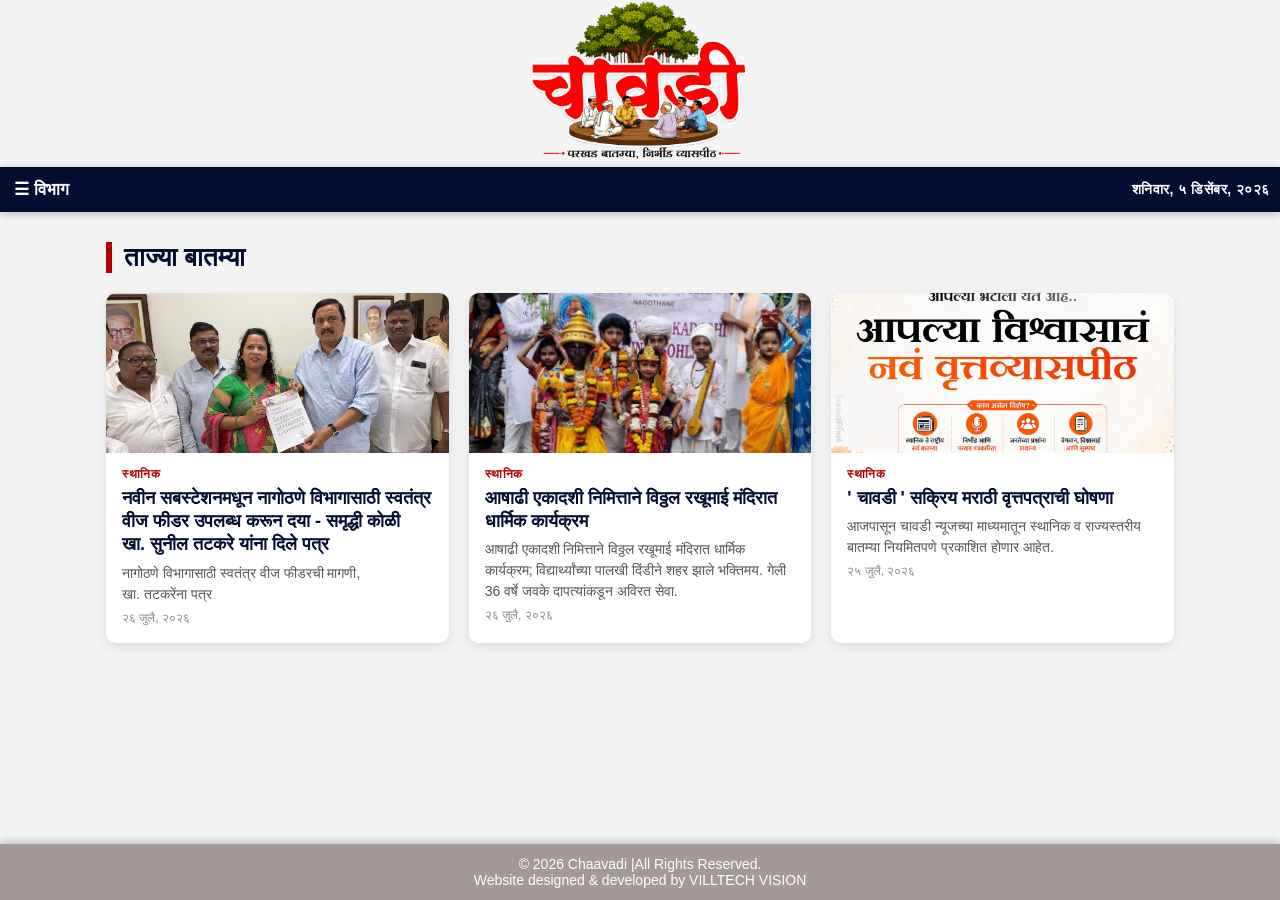
==== index.html @ 3468c813 "Merge branch 'main' of https://github.com/chaavadi26-hub/chaavadi" ====
<!DOCTYPE html>
<html lang="mr">
<head>
    <meta charset="UTF-8">
    <meta name="viewport" content="width=device-width, initial-scale=1.0">
    <title>चावडी न्यूज</title>
    <link rel="stylesheet" href="style.css">

</head>
<body>
<header>

    <h1 class="logo"><img src="img/chaavadi_logo.png" alt="चावडी"  width="250"></h1>


</header>


    <nav>

    <div class="dropdown">
        <button class="dropbtn">☰ विभाग</button>

        <div class="dropdown-content-1">
            <a href="category.html?cat=Sampadkiya" class="extra">सम्पादकीय</a>
            <a href="index.html" class="dropdown-content"> ताज्या बातम्या(Latest News)</a>
            <a href="category.html?cat=sthanik" class="dropdown-content"> स्थानिक(Local)</a>
            <a href="category.html?cat=rajkaran" class="dropdown-content"> राजकारण(Politics)</a>
            <a href="category.html?cat=krida" class="dropdown-content"> क्रीडा(Sports)</a>
            <a href="category.html?cat=kalaaanisanskruti" class="dropdown-content"> कला आणि संस्कृती(Arts&Culture)</a>
            <a href="category.html?cat=arogya" class="dropdown-content"> आरोग्य(Medical)</a>
            <a href="category.html?cat=arthavyavastha" class="dropdown-content"> अर्थव्यवस्था(Economics)</a>
            <a href="category.html?cat=aantararashtriya" class="dropdown-content"> आंतरराष्ट्रीय(International)</a>
        </div>
    </div>

   <div class="date" id="currentDate"></div>

</nav>


<section class="news-section">
  <h2 class="section-title">ताज्या बातम्या</h2>
  <div class="news-grid" id="newsGrid">
    <p class="no-news">बातम्या लोड होत आहेत...</p>
  </div>
</section>



<footer>

    © 2026 Chaavadi |All Rights Reserved.<br>
    Website designed & developed by VILLTECH VISION


</footer>
   <script>
    const today = new Date();

    const options = {
        weekday: 'long',
        day: 'numeric',
        month: 'long',
        year: 'numeric'
    };

    document.getElementById("currentDate").innerHTML =
          today.toLocaleDateString('mr-IN', options);
</script>
<script src="js/app.js"></script>
<script>
  renderNewsGrid("newsGrid");
</script>

</body>
</html>
---- style.css ----
/* ===========================
   Global Styling
=========================== */

* {
    margin: 0;
    padding: 0;
    box-sizing: border-box;
    font-family: "Noto Sans Devanagari", "Mukta", "Nirmala UI", sans-serif;
}

body {
    background: #f4f4f4;
    margin: 0;
    min-height: 100vh;
    padding-bottom: 55px;
    /* Space for fixed footer */
}

.logo {
    display: flex;
    flex-direction: row;
    justify-content: center;

}

/* ===========================
   Navigation Bar
=========================== */

nav {
    width: 100%;
    height: 45px;
    background: #030d30;
    display: flex;
    align-items: center;
    justify-content: space-between;
    padding: 0 10px;
    box-shadow: 0 2px 8px rgba(0, 0, 0, 0.25);

}

/* ===========================
   Dropdown
=========================== */

.dropdown {
    position: relative;
    transition: 1s;
}

/* Button */

.dropbtn {
    background: #b3000000;
    color: #fff;
    border: none;
    padding: 6px 4px;
    font-size: 17px;
    font-weight: 600;
    cursor: pointer;
    border-radius: 5px;
    transition: 0.3s;
}

.dropbtn:hover {
    background: #8a8a8a00;


    transform: scale(1.1);
}

/* Dropdown Menu */

.dropdown-content-1 {
    position: absolute;
    top: 100%;
    left: 0;
    min-width: 250px;
    background: #fff;
    border-radius: 6px;
    box-shadow: 0 8px 20px rgba(0, 0, 0, .25);
    overflow: hidden;
    z-index: 999;
    opacity: 0;
    visibility: hidden;
    transform: translateY(10px);
    transition:
        opacity .3s ease,
        transform .3s ease,
        visibility .3s ease;
}

/* Links */

.dropdown-content {
    display: block;

    padding: 14px 18px;

    color: #333;

    text-decoration: none;

    font-size: 16px;

    transition: .3s;

    border-bottom: 1px solid #ececec;
}

.extra {
    display: block;

    padding: 14px 18px;

    color: #333;

    text-decoration: none;

    font-size: 16px;

    transition: .3s;

    border-bottom: 1px solid #ececec;
}

.dropdown-content:last-child {
    border-bottom: none;
}

.extra:last-child {
    border-bottom: none;
}

.dropdown-content:hover {
    background: #b30000;
    color: white;
}

.extra:hover {
    background: #b30000;
    color: white;
}
/* Show Dropdown */

.dropdown:hover .dropdown-content-1 {
    opacity: 1;
    visibility: visible;
    transform: translateY(0);
}

/* ===========================
   Date (Extreme Right)
=========================== */
.coming-soon {
    text-align: center;
    /* Center horizontally */
    font-size: 38px;
    /* Large font */
    font-weight: bold;
    /* Bold text */
    color: #8B0000;
    /* Dark red */
    margin-top: 60px;
    /* Space from top */
    font-family: "Tiro Devanagari Marathi", serif;
}

.tagline {
    text-align: center;
    /* Center horizontally */
    font-size: 65px;
    /* Large font */
    font-weight: bolder;
    /* Bold text */
    color: #ff3c00;
    /* Dark red */
    margin-top: 60px;
    /* Space from top */
    font-family: "Tiro Devanagari Marathi", serif;
}

.date {
    margin-left: auto;
    color: #ffffff;
    font-size: 14px;
    font-weight: 600;
    letter-spacing: 0.5px;
    white-space: nowrap;
}

/* ===========================
   Footer
=========================== */

footer {
    position: fixed;
    left: 0;
    bottom: 0;
    width: 100%;
    background: #a49999;
    color: #fff;
    text-align: center;
    padding: 12px 10px;
    font-size: 14px;
    z-index: 1000;
    box-shadow: 0 -2px 8px rgba(0, 0, 0, .25);
}

.window-container {
    width: 100%;
    height: auto;
    /* Forces container to match window height */
    display: flex;
    justify-content: center;
    align-items: center;
    overflow: hidden;
}

.window-container img {
    width: 100%;
    height: auto;
    object-fit: cover;
    /* Keeps image sharp and perfectly proportioned */
}


/* ===========================
   News Section (homepage / category)
=========================== */

.news-section {
    max-width: 1100px;
    margin: 30px auto 40px;
    padding: 0 16px;
}

.section-title {
    font-size: 26px;
    color: #030d30;
    border-left: 6px solid #b30000;
    padding-left: 12px;
    margin-bottom: 20px;
}

.news-grid {
    display: grid;
    grid-template-columns: repeat(auto-fill, minmax(260px, 1fr));
    gap: 20px;
}

.news-card {
    display: flex;
    flex-direction: column;
    background: #fff;
    border-radius: 10px;
    overflow: hidden;
    text-decoration: none;
    color: inherit;
    box-shadow: 0 4px 12px rgba(0, 0, 0, .1);
    transition: transform .25s ease, box-shadow .25s ease;
}

.news-card:hover {
    transform: translateY(-4px);
    box-shadow: 0 10px 20px rgba(0, 0, 0, .18);
}

.news-card img {
    width: 100%;
    height: 160px;
    object-fit: cover;
    transition: 0.2s ease;
}

.news-card img:hover{
    width: 100%;
    height: 160px;
    object-fit: cover;
    transform: scale(1.1);
    transition: 0.2s ease-in;
}

.news-card-body {
    padding: 14px 16px 18px;
    display: flex;
    flex-direction: column;
    gap: 6px;
}

.news-category {
    font-size: 12px;
    font-weight: 700;
    color: #b30000;
    text-transform: uppercase;
    letter-spacing: .5px;
}

.news-card-body h3 {
    font-size: 18px;
    line-height: 1.3;
    color: #030d30;
}

.news-card-body p {
    font-size: 14px;
    color: #555;
    line-height: 1.5;
}

.news-date {
    font-size: 12px;
    color: #888;
    margin-top: auto;
}

.no-news {
    text-align: center;
    color: #777;
    padding: 30px 0;
    grid-column: 1 / -1;
}

/* ===========================
   Article Page
=========================== */

.article-container {
    max-width: 760px;
    margin: 30px auto 50px;
    padding: 0 16px;
}

.article-container h1 {
    font-size: 28px;
    color: #030d30;
    margin: 10px 0 12px;
    line-height: 1.35;
}

.article-meta {
    display: flex;
    gap: 8px;
    font-size: 13px;
    color: #777;
    margin-bottom: 16px;
}

.article-image {
    width: 100%;
    max-height: 420px;
    object-fit: contain;
    box-shadow: 0 0 10px #2222223d;
    border-radius: 8px;
    margin-bottom: 20px;
}

.article-body p {
    font-size: 16px;
    line-height: 1.8;
    color: #222;
    margin-bottom: 16px;
}

.back-link {
    display: inline-block;
    margin-top: 10px;
    color: #b30000;
    text-decoration: none;
    font-weight: 600;
}

.back-link:hover {
    text-decoration: underline;
}

@media (max-width: 500px) {

    .logo img {
        width: 220px;
        height: auto;
    }

    .tagline {
        font-size: 55px;
        margin-top: 30px;
    }

    .coming-soon {
        font-size: 40px;
        margin-top: 25px;
    }

    .dropbtn {
        font-size: 14px;

    }

    .date {
        font-size: 14px;
    }

    footer {
        font-size: 12px;
        padding: 5px 2px;
    }

    body {
        padding-bottom: 50px;
    }

}
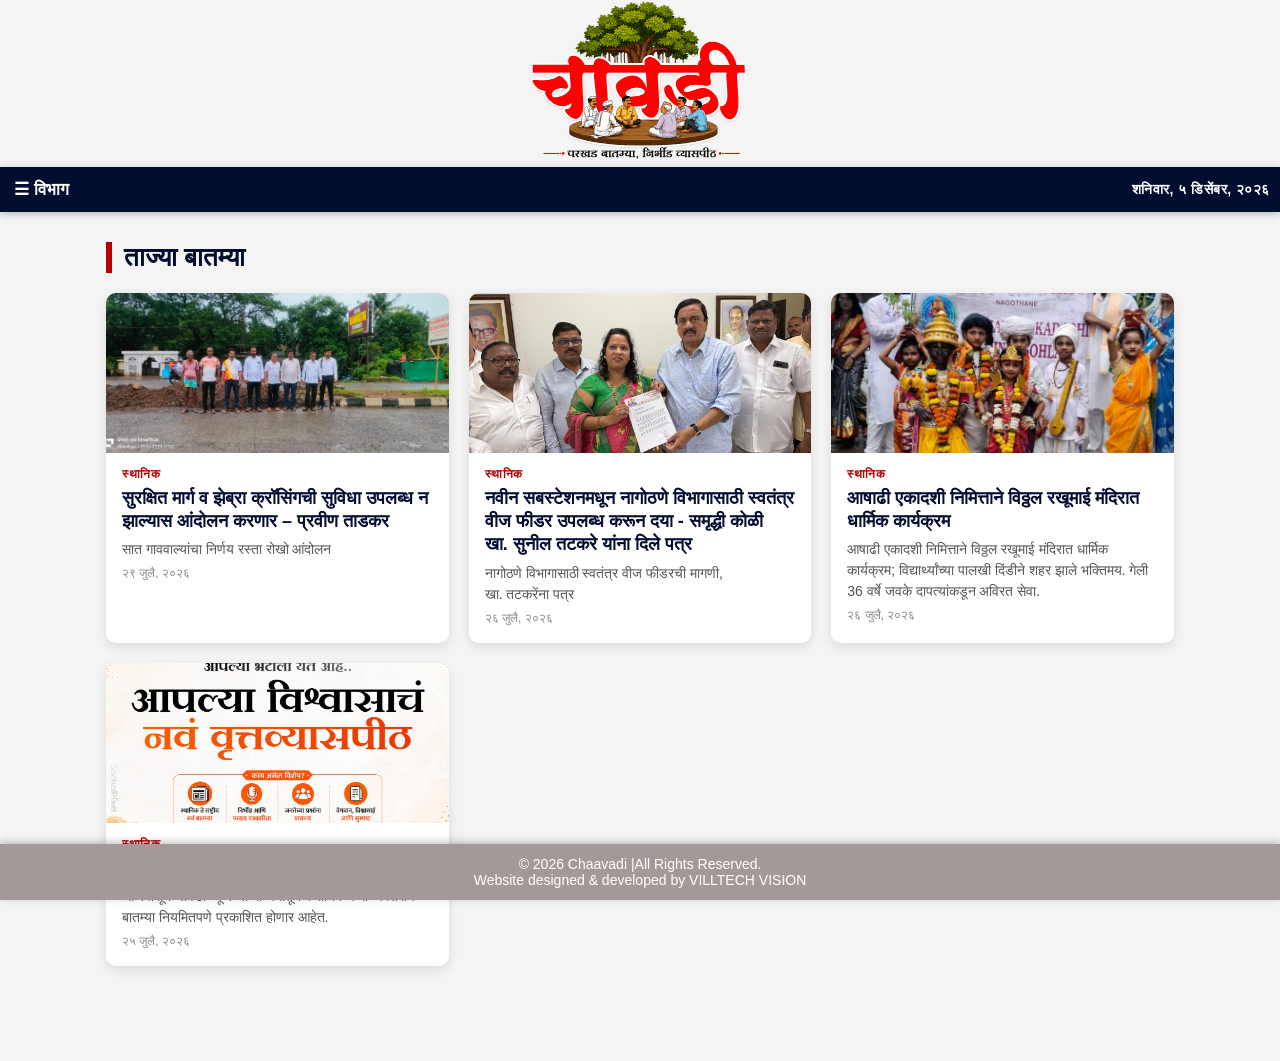
==== commit 6931565c: "1" ====
--- a/index.html
+++ b/index.html
@@ -22,15 +22,15 @@
         <button class="dropbtn">☰ विभाग</button>
 
         <div class="dropdown-content-1">
-            <a href="category.html?cat=Sampadkiya" class="extra">सम्पादकीय</a>
-            <a href="index.html" class="dropdown-content"> ताज्या बातम्या(Latest News)</a>
-            <a href="category.html?cat=sthanik" class="dropdown-content"> स्थानिक(Local)</a>
-            <a href="category.html?cat=rajkaran" class="dropdown-content"> राजकारण(Politics)</a>
-            <a href="category.html?cat=krida" class="dropdown-content"> क्रीडा(Sports)</a>
-            <a href="category.html?cat=kalaaanisanskruti" class="dropdown-content"> कला आणि संस्कृती(Arts&Culture)</a>
-            <a href="category.html?cat=arogya" class="dropdown-content"> आरोग्य(Medical)</a>
-            <a href="category.html?cat=arthavyavastha" class="dropdown-content"> अर्थव्यवस्था(Economics)</a>
-            <a href="category.html?cat=aantararashtriya" class="dropdown-content"> आंतरराष्ट्रीय(International)</a>
+            <a href="category.html?cat=sampadkiya" class="extra">संपादकीय (Editorial)</a>
+            <a href="index.html" class="dropdown-content"> ताज्या बातम्या (Latest News)</a>
+            <a href="category.html?cat=sthanik" class="dropdown-content"> स्थानिक (Local)</a>
+            <a href="category.html?cat=rajkaran" class="dropdown-content"> राजकारण (Politics)</a>
+            <a href="category.html?cat=krida" class="dropdown-content"> क्रीडा (Sports)</a>
+            <a href="category.html?cat=kalaaanisanskruti" class="dropdown-content"> कला आणि संस्कृती (Arts&Culture)</a>
+            <a href="category.html?cat=arogya" class="dropdown-content"> आरोग्य (Medical)</a>
+            <a href="category.html?cat=arthavyavastha" class="dropdown-content"> अर्थव्यवस्था (Economics)</a>
+            <a href="category.html?cat=aantararashtriya" class="dropdown-content"> आंतरराष्ट्रीय (International)</a>
         </div>
     </div>
 
--- a/style.css
+++ b/style.css
@@ -114,7 +114,7 @@
 
     padding: 14px 18px;
 
-    color: #333;
+    color: #ffffff;
 
     text-decoration: none;
 
@@ -123,6 +123,8 @@
     transition: .3s;
 
     border-bottom: 1px solid #ececec;
+
+    background-color: rgb(7, 6, 83);
 }
 
 .dropdown-content:last-child {
@@ -139,7 +141,7 @@
 }
 
 .extra:hover {
-    background: #b30000;
+    background: #2200ff;
     color: white;
 }
 /* Show Dropdown */
@@ -363,6 +365,45 @@
     margin-bottom: 16px;
 }
 
+/* ---- Subtitle: bold, sits right under the title ---- */
+.article-subtitle {
+    font-size: 17px;
+    font-weight: 700;
+    color: #07174f;
+    line-height: 1.5;
+}
+
+/* ---- Body Part 2: distinct color, separated with a divider ---- */
+.article-body-2 {
+    padding-top: 3px;
+    
+}
+
+.article-body-2 p {
+    font-size: 16px;
+    line-height: 1.8;
+    color: #7a1a1a;
+    margin-bottom: 16px;
+}
+
+/* ---- Extra images (image2/3/4) ---- */
+.article-extra-images {
+    display: grid;
+    gap: 10px;
+    margin: 20px 0;
+}
+
+.article-extra-images img {
+    width: 100%;
+    max-height: 420px;
+    object-fit: contain;
+    box-shadow: 0 0 10px #2222223d;
+    border-radius: 8px;
+    margin-bottom: 20px;
+}
+
+
+
 .back-link {
     display: inline-block;
     margin-top: 10px;
@@ -410,5 +451,4 @@
         padding-bottom: 50px;
     }
 
-}
-
+}
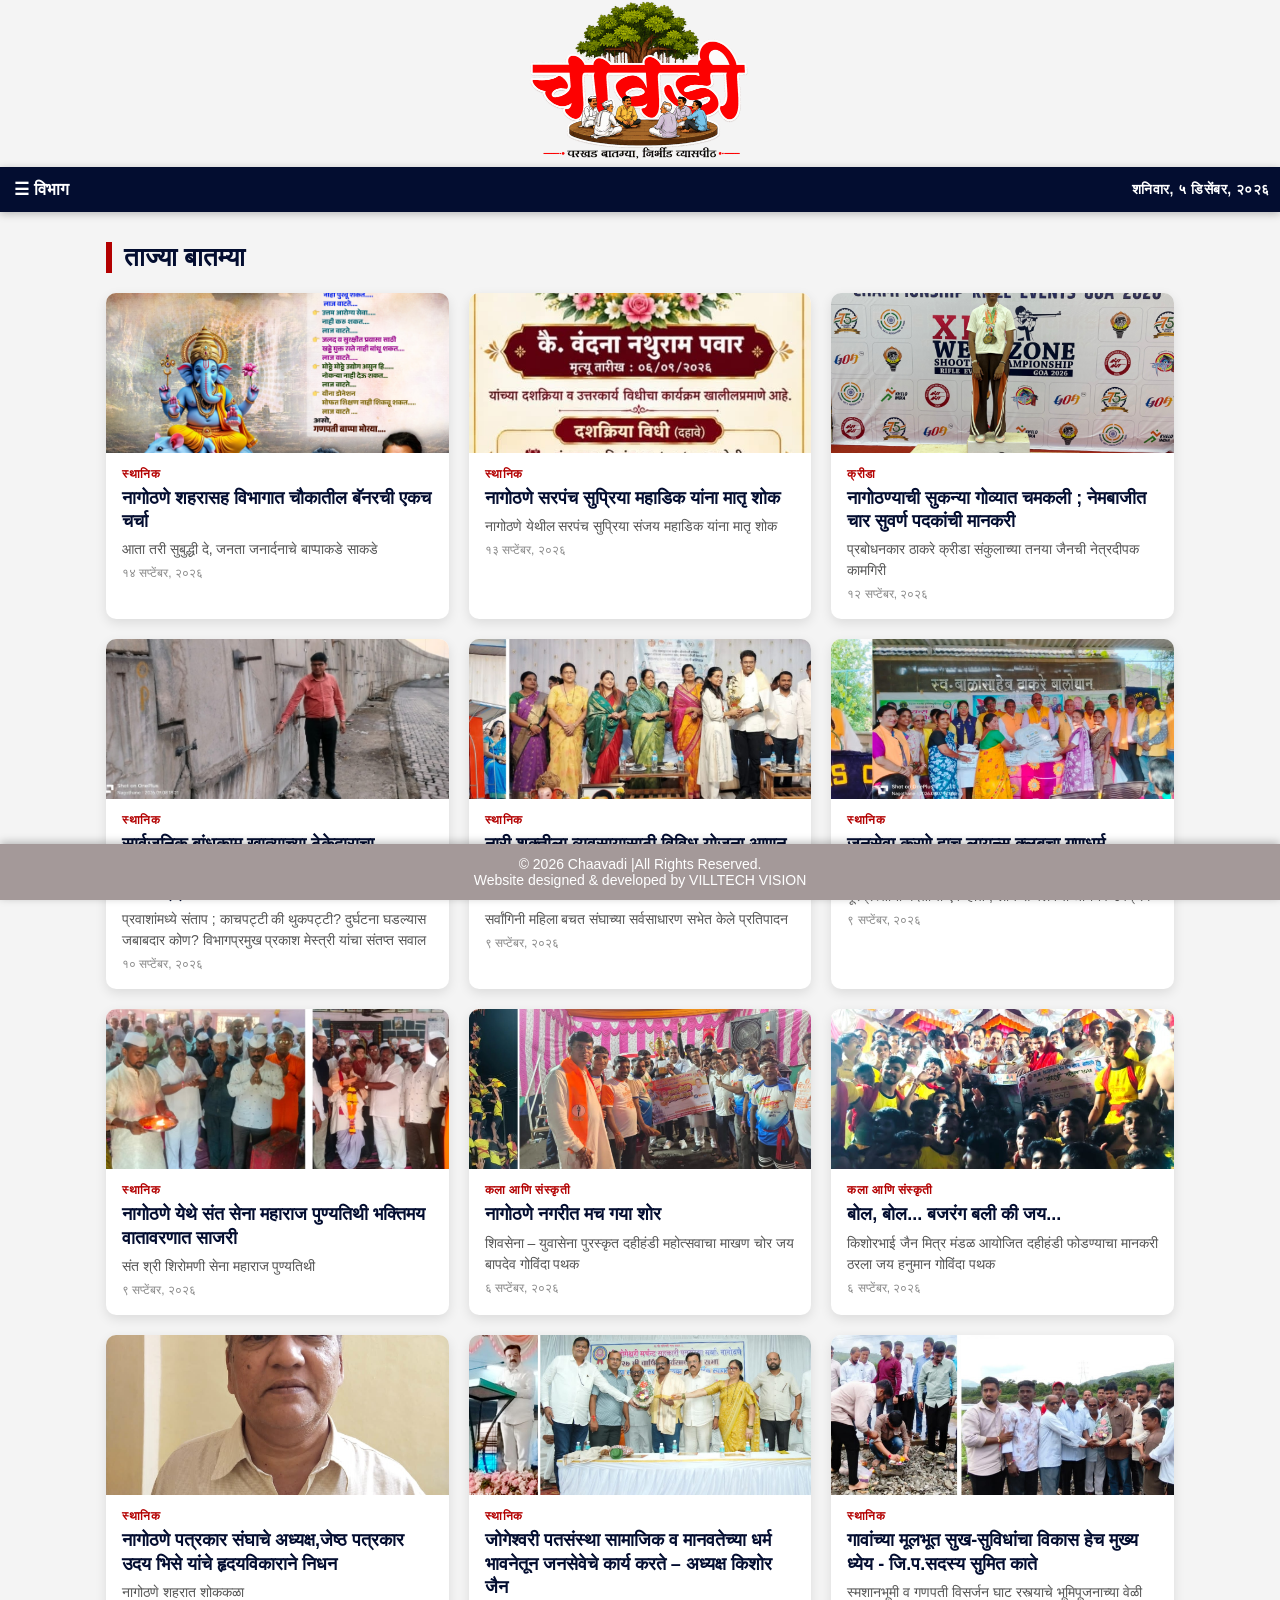
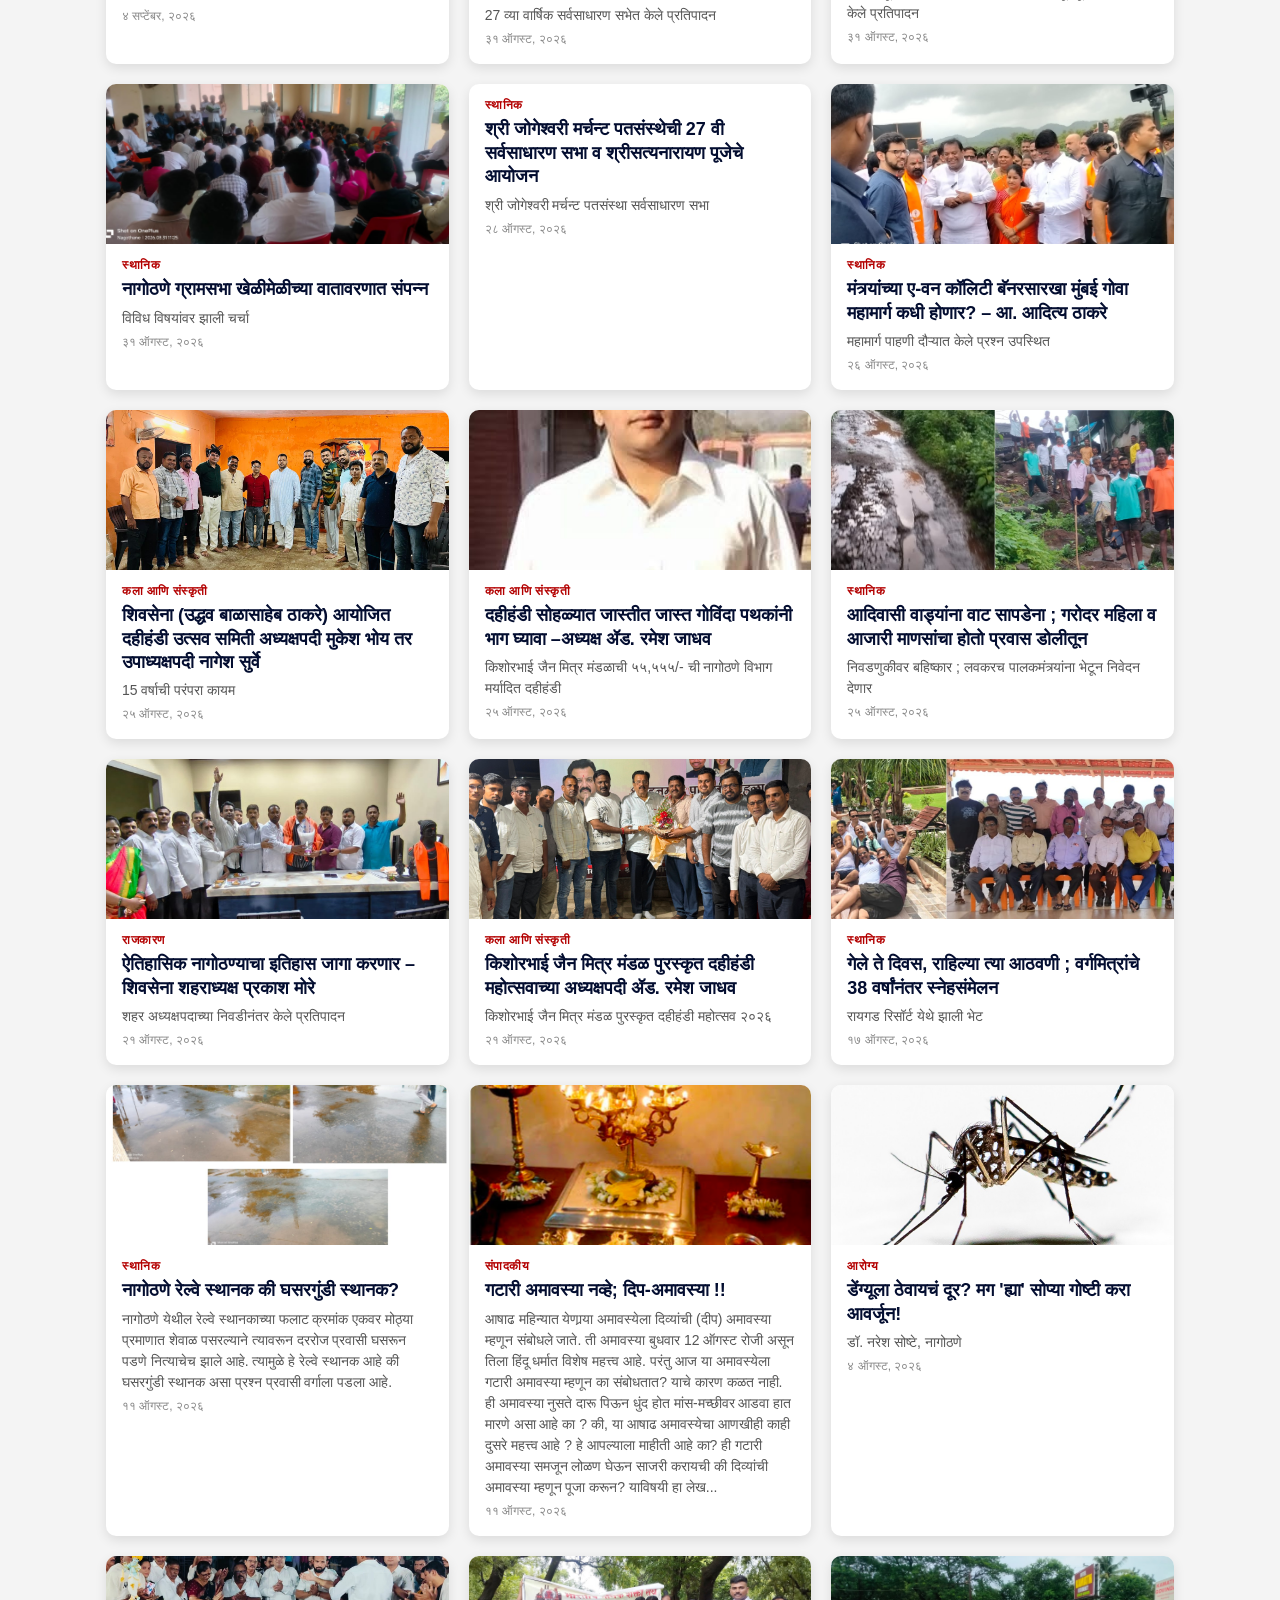
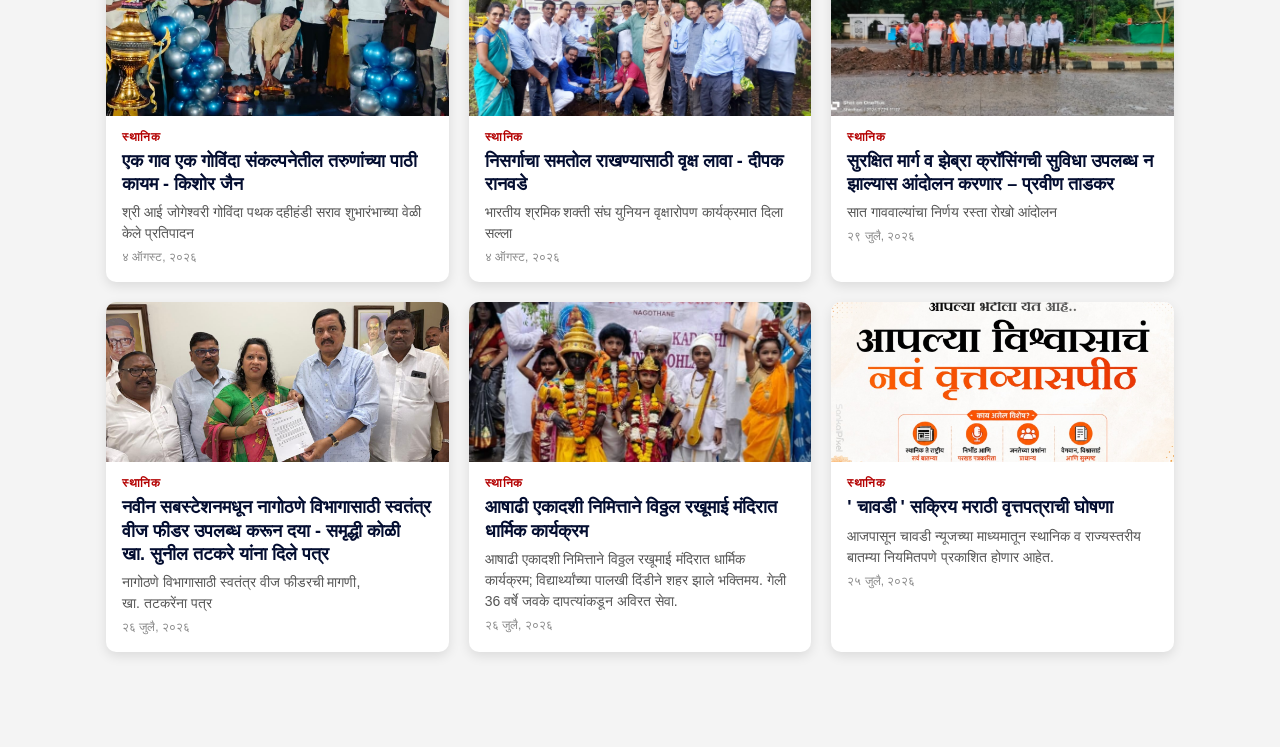
==== commit eb6d51a0: "fix: fix homepage social link preview" ====
--- a/index.html
+++ b/index.html
@@ -5,7 +5,27 @@
     <meta name="viewport" content="width=device-width, initial-scale=1.0">
     <title>चावडी न्यूज</title>
     <link rel="stylesheet" href="style.css">
+    <head>
+    <meta charset="UTF-8">
 
+    <meta property="og:title"
+          content="चावडी न्यूज">
+
+    <meta property="og:description"
+          content="महाराष्ट्रातील ताज्या बातम्या, ब्रेकिंग न्यूज आणि महत्वाच्या घडामोडी.">
+
+    <meta property="og:image"
+          content="https://chaavadi.in/img/chaavadi_logo.png">
+
+    <meta property="og:url"
+          content="https://chaavadi.in/">
+
+    <meta property="og:type"
+          content="website">
+
+    <meta property="og:site_name"
+          content="चावडी न्यूज">
+</head>
 </head>
 <body>
 <header>
